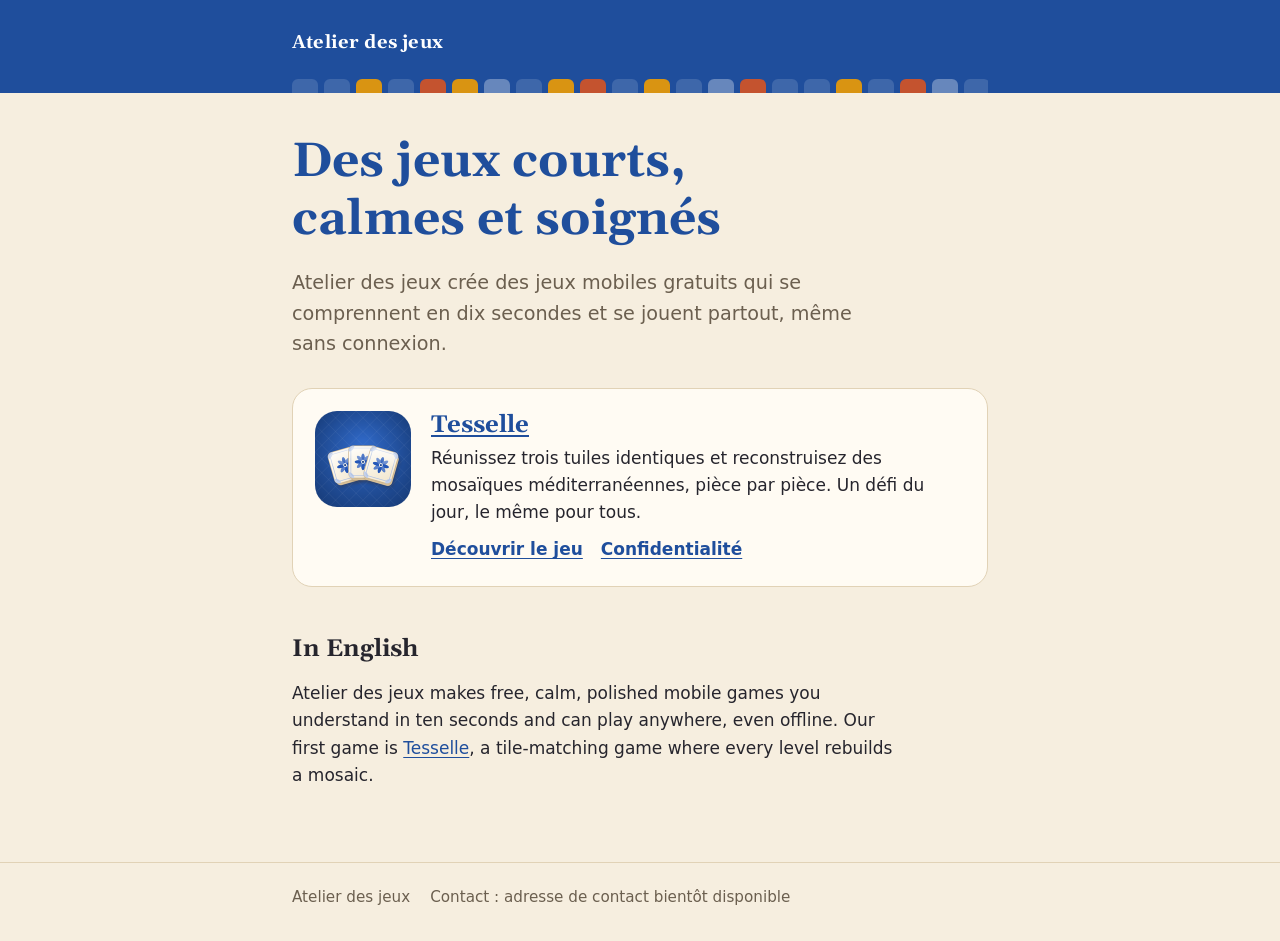
==== index.html @ 0348a90b "Site d'Atelier des jeux : accueil, page Tesselle, politique de confidentialité Co-Authored-By: Claud" ====
<!doctype html>
<html lang="fr">
<head>
  <meta charset="utf-8">
  <meta name="viewport" content="width=device-width, initial-scale=1, viewport-fit=cover">
  <title>Atelier des jeux</title>
  <meta name="description" content="Atelier des jeux crée des jeux mobiles gratuits, calmes et soignés, jouables hors ligne.">
  <link rel="icon" href="favicon.png">
  <link rel="preconnect" href="https://fonts.googleapis.com">
  <link rel="preconnect" href="https://fonts.gstatic.com" crossorigin>
  <link rel="stylesheet" href="https://fonts.googleapis.com/css2?family=Gelasio:wght@600;700&display=swap">
  <link rel="stylesheet" href="assets/site.css">
</head>
<body>
  <header class="band">
    <div class="wrap">
      <a class="studio" href="./">Atelier des jeux</a>
      <div class="tiles" aria-hidden="true"><span></span><span></span><span></span><span></span><span></span><span></span><span></span><span></span><span></span><span></span><span></span><span></span><span></span><span></span><span></span><span></span><span></span><span></span><span></span><span></span><span></span><span></span><span></span><span></span></div>
    </div>
  </header>
  <main>
    <div class="wrap">
      <h1>Des jeux courts, calmes et soignés</h1>
      <p class="lead">Atelier des jeux crée des jeux mobiles gratuits qui se comprennent en dix secondes et se jouent partout, même sans connexion.</p>

      <article class="game">
        <img src="tesselle/icone.png" alt="Icône de Tesselle : trois tuiles de céramique ornées d'une rosace bleue" width="96" height="96">
        <div>
          <h2><a href="tesselle/">Tesselle</a></h2>
          <p>Réunissez trois tuiles identiques et reconstruisez des mosaïques méditerranéennes, pièce par pièce. Un défi du jour, le même pour tous.</p>
          <div class="links">
            <a href="tesselle/">Découvrir le jeu</a>
            <a href="tesselle/confidentialite.html">Confidentialité</a>
          </div>
        </div>
      </article>

      <h2>In English</h2>
      <p>Atelier des jeux makes free, calm, polished mobile games you understand in ten seconds and can play anywhere, even offline. Our first game is <a href="tesselle/">Tesselle</a>, a tile-matching game where every level rebuilds a mosaic.</p>
    </div>
  </main>
  <footer>
    <div class="wrap">
      <span>Atelier des jeux</span>
      <span>Contact : <span class="contact">adresse de contact bientôt disponible</span></span>
    </div>
  </footer>
</body>
</html>
---- assets/site.css ----
/* Atelier des jeux — site public.
 * Mise en page : une colonne alignée à gauche (max 46rem) ; bandeau cobalt en tête, corps couleur sable.
 * Titres en Gelasio (dessin compatible avec la police Georgia du titre des jeux), texte en police système. */
:root {
  --cobalt: #1f4e9c;
  --cobalt-deep: #163b78;
  --sand: #f6eedf;
  --paper: #fffbf3;
  --ink: #26252d;
  --muted: #6b5f4f;
  --line: #e1d2b6;
  --saffron: #d99412;
  --display: 'Gelasio', Georgia, 'Noto Serif', serif;
  --body: system-ui, -apple-system, 'Segoe UI', Roboto, 'Helvetica Neue', Arial, sans-serif;
}
@media (prefers-color-scheme: dark) {
  :root {
    --sand: #18171d;
    --paper: #221f28;
    --ink: #efe9df;
    --muted: #b6a993;
    --line: #3a3443;
    --cobalt: #8fb2f0;
    --cobalt-deep: #142d5c;
    color-scheme: dark;
  }
}
* { box-sizing: border-box; }
html { -webkit-text-size-adjust: 100%; }
body { margin: 0; background: var(--sand); color: var(--ink); font: 17px/1.6 var(--body); }
a { color: var(--cobalt); text-underline-offset: 3px; }
a:focus-visible, .button:focus-visible { outline: 3px solid var(--saffron); outline-offset: 3px; border-radius: 6px; }
img { max-width: 100%; height: auto; display: block; }

.wrap { max-width: 46rem; margin: 0 auto; padding-left: max(20px, env(safe-area-inset-left, 0px)); padding-right: max(20px, env(safe-area-inset-right, 0px)); }

/* Bandeau : le nom du studio, posé sur un rang de « tuiles » dessinées en CSS. */
.band { background: #1f4e9c; color: #fff; }
@media (prefers-color-scheme: dark) { .band { background: var(--cobalt-deep); } }
.band .wrap { padding-block: 28px 0; }
.studio { font-family: var(--display); font-weight: 700; font-size: 1.15rem; color: #fff; text-decoration: none; letter-spacing: .01em; }
.tiles { display: flex; gap: 6px; margin-top: 22px; height: 14px; overflow: hidden; }
.tiles span { flex: 0 0 26px; height: 26px; border-radius: 6px; background: rgba(255, 255, 255, .14); }
.tiles span:nth-child(3n) { background: #d99412; }
.tiles span:nth-child(5n) { background: #c4532f; }
.tiles span:nth-child(7n) { background: rgba(255, 255, 255, .32); }

main .wrap { padding-block: 40px 56px; }
h1, h2, h3 { font-family: var(--display); line-height: 1.2; text-wrap: balance; }
h1 { font-size: clamp(2.1rem, 7vw, 3rem); margin: 0 0 .4em; color: var(--cobalt); }
h2 { font-size: 1.5rem; margin: 2em 0 .5em; }
h3 { font-size: 1.15rem; margin: 1.6em 0 .3em; }
p, li { max-width: 38rem; }
.lead { font-size: 1.2rem; color: var(--muted); margin-top: 0; }

/* Fiche d'un jeu sur l'accueil */
.game { display: grid; grid-template-columns: 96px 1fr; gap: 20px; align-items: start; background: var(--paper); border: 1px solid var(--line); border-radius: 20px; padding: 22px; margin-top: 28px; }
.game img { width: 96px; height: 96px; border-radius: 22px; }
.game h2 { margin: 0 0 .2em; }
.game p { margin: 0 0 .6em; }
.game .links { display: flex; flex-wrap: wrap; gap: 6px 18px; font-weight: 600; }

/* Page d'un jeu */
.hero { display: grid; grid-template-columns: 1fr minmax(0, 15rem); gap: 32px; align-items: center; }
.hero-text { min-width: 0; }
.hero .icon { width: 84px; height: 84px; border-radius: 20px; margin-bottom: 18px; }
.phone { border-radius: 28px; border: 8px solid var(--paper); box-shadow: 0 18px 40px rgba(40, 28, 16, .22); overflow: hidden; }
.button { display: inline-flex; align-items: center; gap: 10px; min-height: 52px; padding: 0 22px; border-radius: 14px; background: #1f4e9c; color: #fff; font-weight: 700; text-decoration: none; }
.button[aria-disabled="true"] { background: var(--paper); color: var(--muted); border: 1px dashed var(--line); }
.note { font-size: .95rem; color: var(--muted); }
.shots { display: grid; grid-template-columns: repeat(2, minmax(0, 1fr)); gap: 16px; margin-top: 20px; }
.shots img { border-radius: 18px; border: 1px solid var(--line); }
.rules { padding-left: 1.2em; }
.rules li { margin: .3em 0; }

/* Politique de confidentialité */
.policy section { border-top: 1px solid var(--line); margin-top: 40px; }
.policy .lang-switch { display: flex; gap: 16px; font-weight: 600; }
.updated { color: var(--muted); font-size: .95rem; }

footer { border-top: 1px solid var(--line); }
footer .wrap { padding-block: 22px 32px; color: var(--muted); font-size: .95rem; display: flex; flex-wrap: wrap; gap: 8px 20px; }

@media (max-width: 640px) {
  .hero { grid-template-columns: 1fr; }
  .hero .phone { max-width: 15rem; }
  .game { grid-template-columns: 64px 1fr; gap: 14px; padding: 18px; }
  .game img { width: 64px; height: 64px; border-radius: 15px; }
}
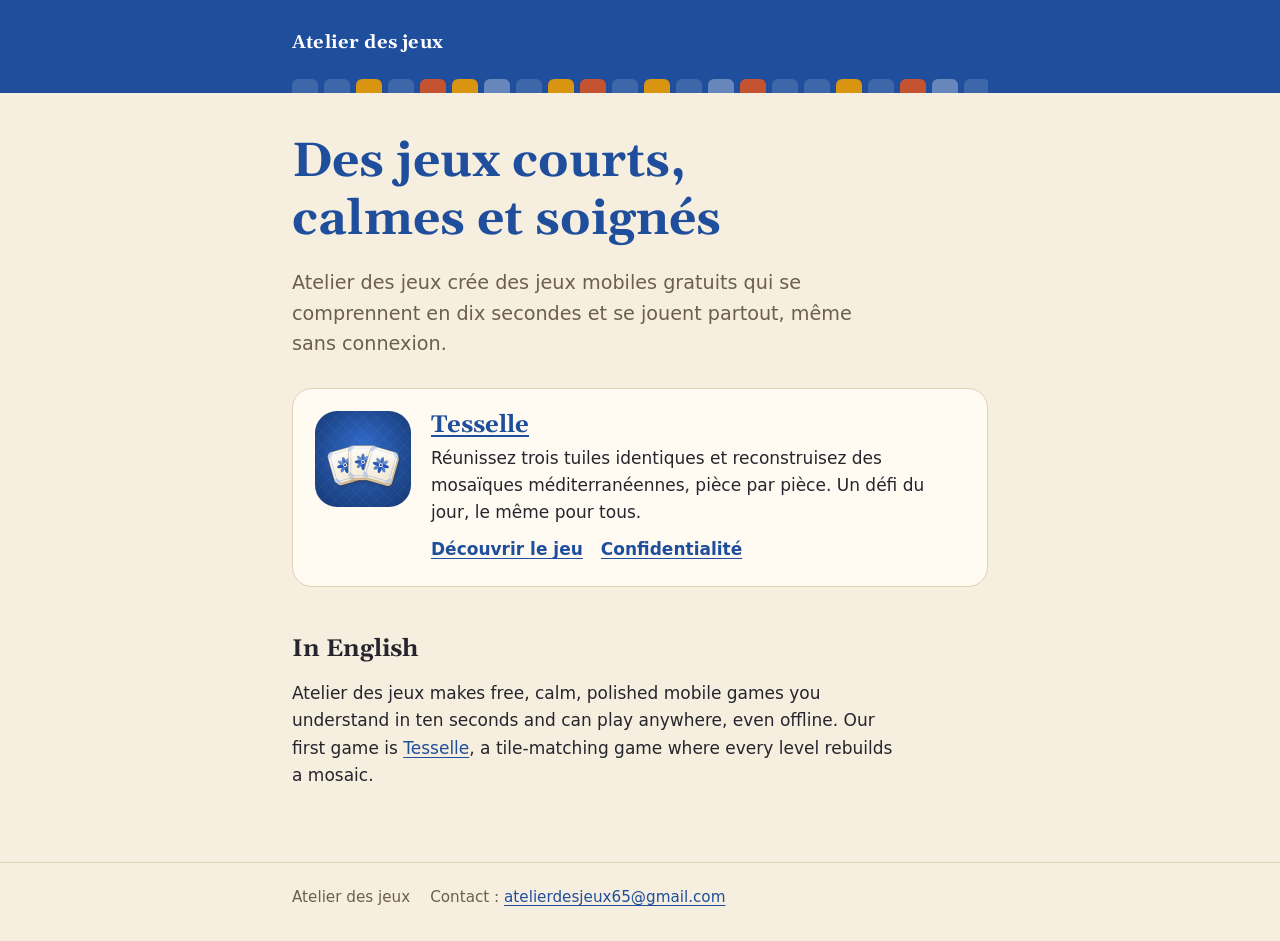
==== commit 8f6dcdb5: "Adresse de contact : atelierdesjeux65@gmail.com Co-Authored-By: Claude Opus 5.5 <noreply@anthropic.c" ====
--- a/index.html
+++ b/index.html
@@ -42,7 +42,7 @@
   <footer>
     <div class="wrap">
       <span>Atelier des jeux</span>
-      <span>Contact : <span class="contact">adresse de contact bientôt disponible</span></span>
+      <span>Contact : <a class="contact" href="mailto:atelierdesjeux65@gmail.com">atelierdesjeux65@gmail.com</a></span>
     </div>
   </footer>
 </body>
